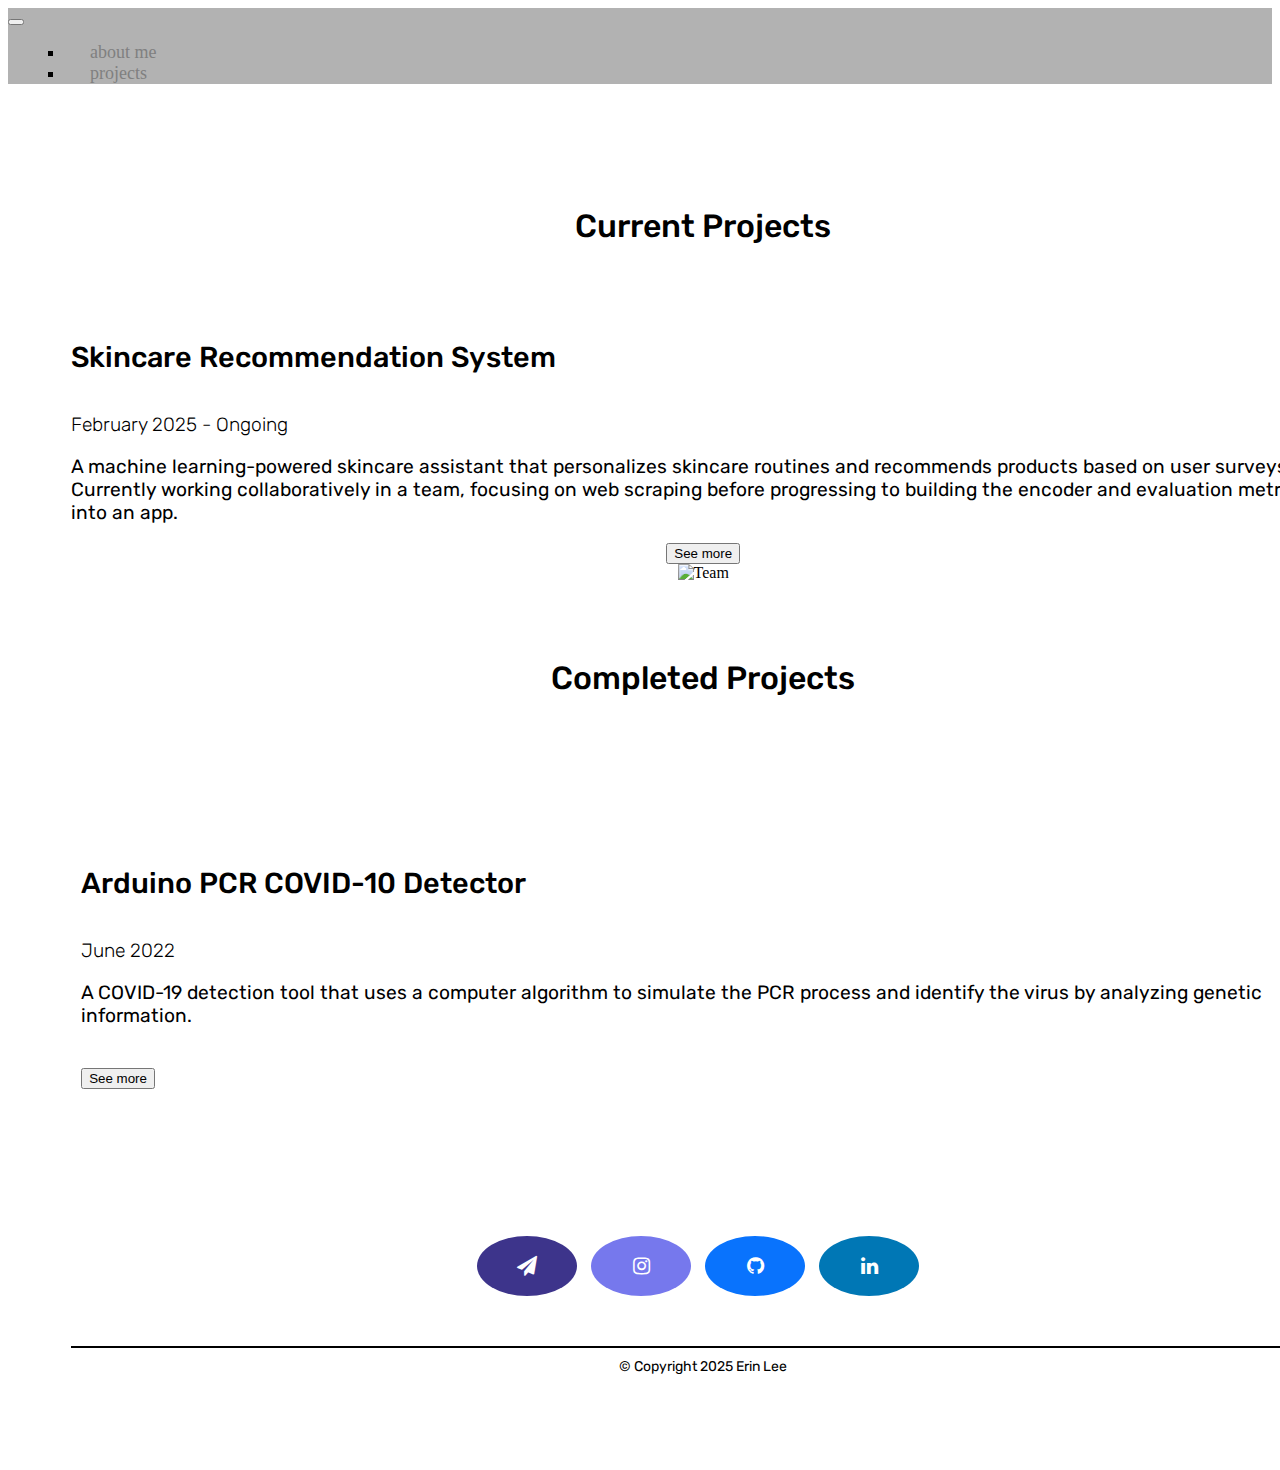
==== projects.html @ 8066f795 "Add files via upload" ====
<!DOCTYPE html>
<html lang="en" dir="ltr">
<head>
  <meta charset="utf-8">
  <meta name="viewport" content="width=device-width, initial-scale=1, shrink-to-fit=no">
  <title>Erin Lee's Personal Website</title>
  <link rel="preconnect" href="https://fonts.gstatic.com">
  <link href="https://fonts.googleapis.com/css2?family=Rubik:wght@300;400;500;600;700&display=swap" rel="stylesheet">
  <script src="granim.min.js"></script>
  <link href="https://cdn.jsdelivr.net/npm/bootstrap@5.1.3/dist/css/bootstrap.min.css" rel="stylesheet" integrity="sha384-1BmE4kWBq78iYhFldvKuhfTAU6auU8tT94WrHftjDbrCEXSU1oBoqyl2QvZ6jIW3" crossorigin="anonymous">
  <link rel="stylesheet" href="https://cdnjs.cloudflare.com/ajax/libs/font-awesome/4.7.0/css/font-awesome.min.css">
  <script src="https://unpkg.com/typewriter-effect@latest/dist/core.js"></script>
  <link rel="stylesheet" href="styles.css">
  <style>
    /* Navigation Bar Styles */
    .navbar {
      background: rgba(0, 0, 0, 0.3);
      z-index: 10;
    }

    .navbar a {
      color: grey;
      font-size: 18px;
      padding: 14px 20px;
      text-decoration: none;
    }

    .navbar a:hover {
      background-color: rgba(255, 255, 255, 0.2);
    }

    .main-content {
      text-align: center;
      width: 100%;
      padding-top: 80px;
    }

    .project-container {
      padding-bottom: 50px;
      padding-top: 40px;
    }

    .project-image {
      height: 100%;
      object-fit: contain;
      width: 100%;
    }

    .modal-content img {
      height: 400px;
      object-fit: contain;
      width: 100%;
    }

    .modal-content ul {
    text-align: left;
    padding-left: 20px; /* Optional: Add padding to indent the list items */
  }

    .footer {
      text-align: center;
      width: 100%;
      border-top: 2px solid black;
      padding: 10px 0;
      font-size: 14px;
    }

    p {
  text-align: left;
}
h3 {
  text-align: left;
}
  </style>
</head>
<body>

  <!-- Navigation Bar -->
  <nav class="navbar navbar-expand-lg navbar-dark">
    <div class="container-fluid">
      <button class="navbar-toggler" type="button" data-bs-toggle="collapse" data-bs-target="#navbarNav" aria-controls="navbarNav" aria-expanded="false" aria-label="Toggle navigation">
        <span class="navbar-toggler-icon"></span>
      </button>
      <div class="collapse navbar-collapse" id="navbarNav">
        <ul class="navbar-nav ms-auto">
          <li class="nav-item">
            <a class="nav-link active" href="index.html">about me</a>
          </li>
          <li class="nav-item">
            <a class="nav-link" href="projects.html">projects</a>
          </li>
        </ul>
      </div>
    </div>
  </nav>


  <div class="container main-content">
    <h2>Current Projects</h2>

    <!-- Skincare Recommendation System -->
    <div class="row project-container">
      <div class="col-lg-8">
        <h3>Skincare Recommendation System</h3>
        <p class="time-text">February 2025 - Ongoing</p>
        <p>A machine learning-powered skincare assistant that personalizes skincare routines and recommends products based on user surveys. Currently working collaboratively in a team, focusing on web scraping before progressing to building the encoder and evaluation metrics into an app.</p>
        <button class="btn btn-outline-success" id="btn1">See more</button>
      </div>
      <div class="col-lg-4">
        <img src="assets/team.jpg" alt="Team" class="project-image">
      </div>
    </div>

<!-- Modal for Button #1 -->
<div id="modal1" class="modal">
  <div class="modal-content">
    <span class="closeModal1">&times;</span>
    <h2>Skincare Recommendation System</h2>
    <br>
    <div id="carouselIndicators1" class="carousel slide" data-bs-ride="carousel">
      <div class="carousel-indicators">
        <button type="button" data-bs-target="#carouselIndicators1" data-bs-slide-to="0" class="active" aria-current="true" aria-label="Slide 1"></button>
        <button type="button" data-bs-target="#carouselIndicators1" data-bs-slide-to="1" aria-label="Slide 2"></button>
        <button type="button" data-bs-target="#carouselIndicators1" data-bs-slide-to="2" aria-label="Slide 3"></button>
      </div>
      <div class="carousel-inner">
        <div class="carousel-item active">
          <img src="assets/app.jpg" style="height: 400px; object-fit: contain; width: 100%;" class="d-block w-100" alt="...">
        </div>
        <div class="carousel-item">
          <img src="assets/desksetup3.jpeg" style="height: 400px; object-fit: contain; width: 100%;" class="d-block w-100" alt="...">
        </div>
        <div class="carousel-item">
          <img src="assets/desksetup4.webp" style="height: 400px; object-fit: contain; width: 100%;" class="d-block w-100" alt="...">
        </div>
      </div>
      <br>
      <button class="carousel-control-prev" type="button" data-bs-target="#carouselIndicators1" data-bs-slide="prev">
        <span class="carousel-control-prev-icon" aria-hidden="true"></span>
        <span class="visually-hidden">Previous</span>
      </button>
      <button class="carousel-control-next" type="button" data-bs-target="#carouselIndicators1" data-bs-slide="next">
        <span class="carousel-control-next-icon" aria-hidden="true"></span>
        <span class="visually-hidden">Next</span>
      </button>
  </div>
    <p>My team, which is focused on machine learning, is currently web scraping skincare websites to gather data on factors
       like skin type, price, allergens, and more. We're in the process of selecting the most effective encoder, with a 
       preference for Bidirectional Encoder Representations from Transformers (BERT). This will allow us to transform the 
       scraped data into vectors, enabling us to accurately match users with the best skincare products based on similarity.
    </p>
    <p>Skills used:</p>
    <ul>
      <li>Web scraping (BeautifulSoup4, Selenium)</li>
      <li>Currently underway...</li>
    </ul>
    <p>Skills learned:</p>
    <ul style="text-align: left;">
      <li>TBD</li>
    </ul>
    <p>Progress: 50% complete.</p>
  </div>
</div>


    <h2>Completed Projects</h2>

<!-- Completed Project #1 -->
<div class="flex-container" style="padding-bottom: 100px; padding-top: 50px;">
  <div class="small-container-left" style="">
    <img src="assets/covid1.jpg" alt="" class="title-image">
  </div>
  <div class="big-container-right" style="">
    <h3>Arduino PCR COVID-10 Detector</h3>
    <p class="time-text">June 2022</p>
    <p style="padding-bottom: 10px;">A COVID-19 detection tool that uses a computer algorithm to simulate
       the PCR process and identify the virus by analyzing genetic information. </p>
    <button type="button" class="btn btn-outline-success" id="btn2">See more</button>
  </div>
</div>

<!-- Modal for Button #2 - change inside information such as images and text to make it your own-->
<div id="modal2" class="modal">
  <div class="modal-content">
    <span class="closeModal2">&times;</span>
    <h2>Arduino PCR COVID-19 Detector</h2>
    <br>
    <div id="carouselIndicators2" class="carousel slide" data-bs-ride="carousel">
      <div class="carousel-indicators">
        <button type="button" data-bs-target="#carouselIndicators2" data-bs-slide-to="0" class="active" aria-current="true" aria-label="Slide 1"></button>
        <button type="button" data-bs-target="#carouselIndicators2" data-bs-slide-to="1" aria-label="Slide 2"></button>
        <button type="button" data-bs-target="#carouselIndicators2" data-bs-slide-to="2" aria-label="Slide 3"></button>
      </div>
      <div class="carousel-inner">
        <div class="carousel-item active">
          <img src="assets/covid2.jpg" style="height: 400px; object-fit: contain; width: 100%;" class="d-block w-100" alt="...">
        </div>
        <div class="carousel-item">
          <img src="assets/app2.webp" style="height: 400px; object-fit: contain; width: 100%;" class="d-block w-100" alt="...">
        </div>
        <div class="carousel-item">
          <img src="assets/app3.webp" style="height: 400px; object-fit: contain; width: 100%;" class="d-block w-100" alt="...">
        </div>
      </div>
      <br>
      <button class="carousel-control-prev" type="button" data-bs-target="#carouselIndicators2" data-bs-slide="prev">
        <span class="carousel-control-prev-icon" aria-hidden="true"></span>
        <span class="visually-hidden">Previous</span>
      </button>
      <button class="carousel-control-next" type="button" data-bs-target="#carouselIndicators2" data-bs-slide="next">
        <span class="carousel-control-next-icon" aria-hidden="true"></span>
        <span class="visually-hidden">Next</span>
      </button>
  </div>
  <p>I designed and implemented an algorithm that computationally simulates 
  the Polymerase Chain Reaction (PCR) process, a key technique used in molecular biology to amplify target 
  DNA sequences. My model mimics the thermal cycling stages of PCR, including denaturation, annealing, and 
  extension, to replicate how DNA strands are duplicated. Once multiplied, the algorithm uses sequence alignment 
  techniques to compare the resulting DNA segments against a database of known viral genomes, enabling the 
  identification of specific viral strains based on their genetic markers. </p>    
  
  <p>Skills used:</p>
    <ul>
      <li>C</li>
      <li>Arduino</li>
    </ul>
    <p>Skills learned:</p>
    <ul>
      <li>Arduino</li>
    </ul>
  </div>
</div>

    <!-- Contact Section -->
    <section id="contact">
      <br><br>
      <a href="mailto:erinflee@berkeley.com" class="fa fa-paper-plane" style="margin-right: 10px"></a>
      <a href="https://www.instagram.com/3rinlee/" target="_blank" rel="noopener noreferrer" class="fa fa-instagram" style="margin-right: 10px"></a>
      <a href="https://github.com/erinlee316" target="_blank" rel="noopener noreferrer" class="fa fa-github" style="margin-right: 10px"></a>
      <a href="https://www.linkedin.com/in/erinflee/" target="_blank" rel="noopener noreferrer" class="fa fa-linkedin" style="color: white; background-color: #0077B5; margin-right: 10px"></a>
      <br><br><br>
    </section>
    
            <p style="
              text-align: center; /* Centers the text */
              width: 100%; /* Ensures the text spans the full width */
              border-top: 2px solid black; /* Black border on top */
              padding: 10px 0; /* Adds space around the text */
              font-size: 14px; /* Optional: Adjust font size */">
             © Copyright 2025 Erin Lee</p>

  <script>
    // Get modal elements
    const modal1 = document.getElementById("modal1");
    const modal2 = document.getElementById("modal2");

    // Get open buttons
    const btn1 = document.getElementById("btn1");
    const btn2 = document.getElementById("btn2");

    // Get close elements
    const close1 = document.querySelector(".closeModal1");
    const close2 = document.querySelector(".closeModal2");

    // Show modals on button click
    btn1.onclick = () => modal1.style.display = "block";
    btn2.onclick = () => modal2.style.display = "block";

    // Hide modals on 'x' click
    close1.onclick = () => modal1.style.display = "none";
    close2.onclick = () => modal2.style.display = "none";

    // Hide modals if user clicks outside of modal content
    window.onclick = (event) => {
      if (event.target === modal1) modal1.style.display = "none";
      if (event.target === modal2) modal2.style.display = "none";
    };
  </script>
</body>
</html>
---- styles.css ----
#canvas-image-blending {
  position: absolute;
  width: 100%;
  height: 750px;
  top: 0;
  right: 0;
  bottom: 0;
  left: 0;
}

.main-content {
  padding: 5% 5%;
}

.header {
  display: flex;
}

.work-header {
  display: flex;
}

h1 {
  font-family: 'Rubik', sans-serif;
  font-size: 3.0rem;
  font-weight: 700;
  color: black;
}

h2 {
  font-family: 'Rubik', sans-serif;
  font-size: 2.0rem;
  font-weight: 500;
  color: black;
}

h3 {
  font-family: 'Rubik', sans-serif;
  font-size: 1.8rem;
  font-weight: 500;
  color: black;
  padding-bottom: 10px;
}

p {
  font-family: 'Rubik', sans-serif;
  font-size: 1.2rem;
  font-weight: 400;
  color: black;
}

.time-text {
  font-family: 'Rubik', sans-serif;
  font-size: 1.2rem;
  font-weight: 200;
  color: black;
}

.header-text {
  width: 80%
}

.header-image {
  width: 65%;
  height: 65%;
}

.col {
  padding-bottom: 30px;
}

.rounded-corners {
  border-radius: 20px;
  height: 300px;
}

.title-image {
  border-radius: 20px;
  width: 80%;
}

.modal {
  display: none; /* Hidden by default */
  position: fixed; /* Stay in place */
  z-index: 1; /* Sit on top */
  left: 0;
  top: 0;
  width: 100%; /* Full width */
  height: 100%; /* Full height */
  overflow: auto; /* Enable scroll if needed */
  background-color: rgb(0,0,0); /* Fallback color */
  background-color: rgba(0,0,0,0.4); /* Black w/ opacity */
}

.modal-content {
  background-color: #fefefe;
  margin: 15% auto; /* 15% from the top and centered */
  padding: 20px;
  border: 1px solid #888;
  width: 80%; /* Could be more or less, depending on screen size */
  border-radius: 3%;
}

.close {
  color: #aaa;
  float: right;
  font-size: 28px;
  font-weight: bold;
}

.close:hover,
.close:focus {
  color: black;
  text-decoration: none;
  cursor: pointer;
}

ul {
  list-style-position: inside;
  list-style-type: square;
}

.flex-container {
  display: flex;
  flex-wrap: wrap;
  font-size: 30px;
  text-align: center;
}

.flex-container-reverse {
  display: flex;
  flex-wrap: wrap;
  font-size: 30px;
  text-align: center;
}

.big-container-left {
  flex: 70%;
  padding: 10px;
  text-align: left;
}

.small-container-right {
  flex: 30%;
  padding: 10px;
  text-align: right;
}

.big-container-right {
  flex: 70%;
  padding: 10px;
  text-align: left;
}

.small-container-left {
  flex: 30%;
  padding: 10px;
  text-align: left;
}

/* Contact me section */

.fa {
  padding: 20px;
  font-size: 20px;
  width: 60px;
  text-align: center;
  text-decoration: none;
  border-radius: 50%;
}

.fa:hover {
  opacity: 0.7;
}

.fa-paper-plane {
  background: #3D348B;
  color: white;
}

.fa-instagram {
  background: #7678ED;
  color: white;
}

.fa-github {
  background: #0973fd;
  color: white;
}

/* Styling for the progress bars */

.progressbar {
  height: 30px;
  width: 20%;
  background-color: #3D348B;
  display: flex;
  align-items: center;
  margin: 20px;
}

.inner-progressbar {
  background-color: #7678ED;
  height: 22px;
  margin-left: 4px;
  margin-right: 4px;
  padding-right: 4px;
  color: white;
  text-align: right;
  font-size: 15px;
}

.italian {
  width: 100%;
}

.english {
  width: 100%;
}

.german {
  width: 85%;
}

.mandarin {
  width: 20%
}

@media only screen and (max-width: 550px) and (min-width: 200px){
  .container-fluid {
    align-content: center;
  }

  .header {
    display: inline;
    align-items: center;
  }

  .progressbar {
    width: 60%;
  }

  .flex-container-reverse {
    flex-direction: column-reverse;
  }
  
  .big-container-left, .small-container-right {
    flex: 100%;
  }

  .small-container-right {
    text-align: center;
  }

  .big-container-right, .small-container-left {
    flex: 100%;
  }

  .small-container-left {
    text-align: center;
  }
}
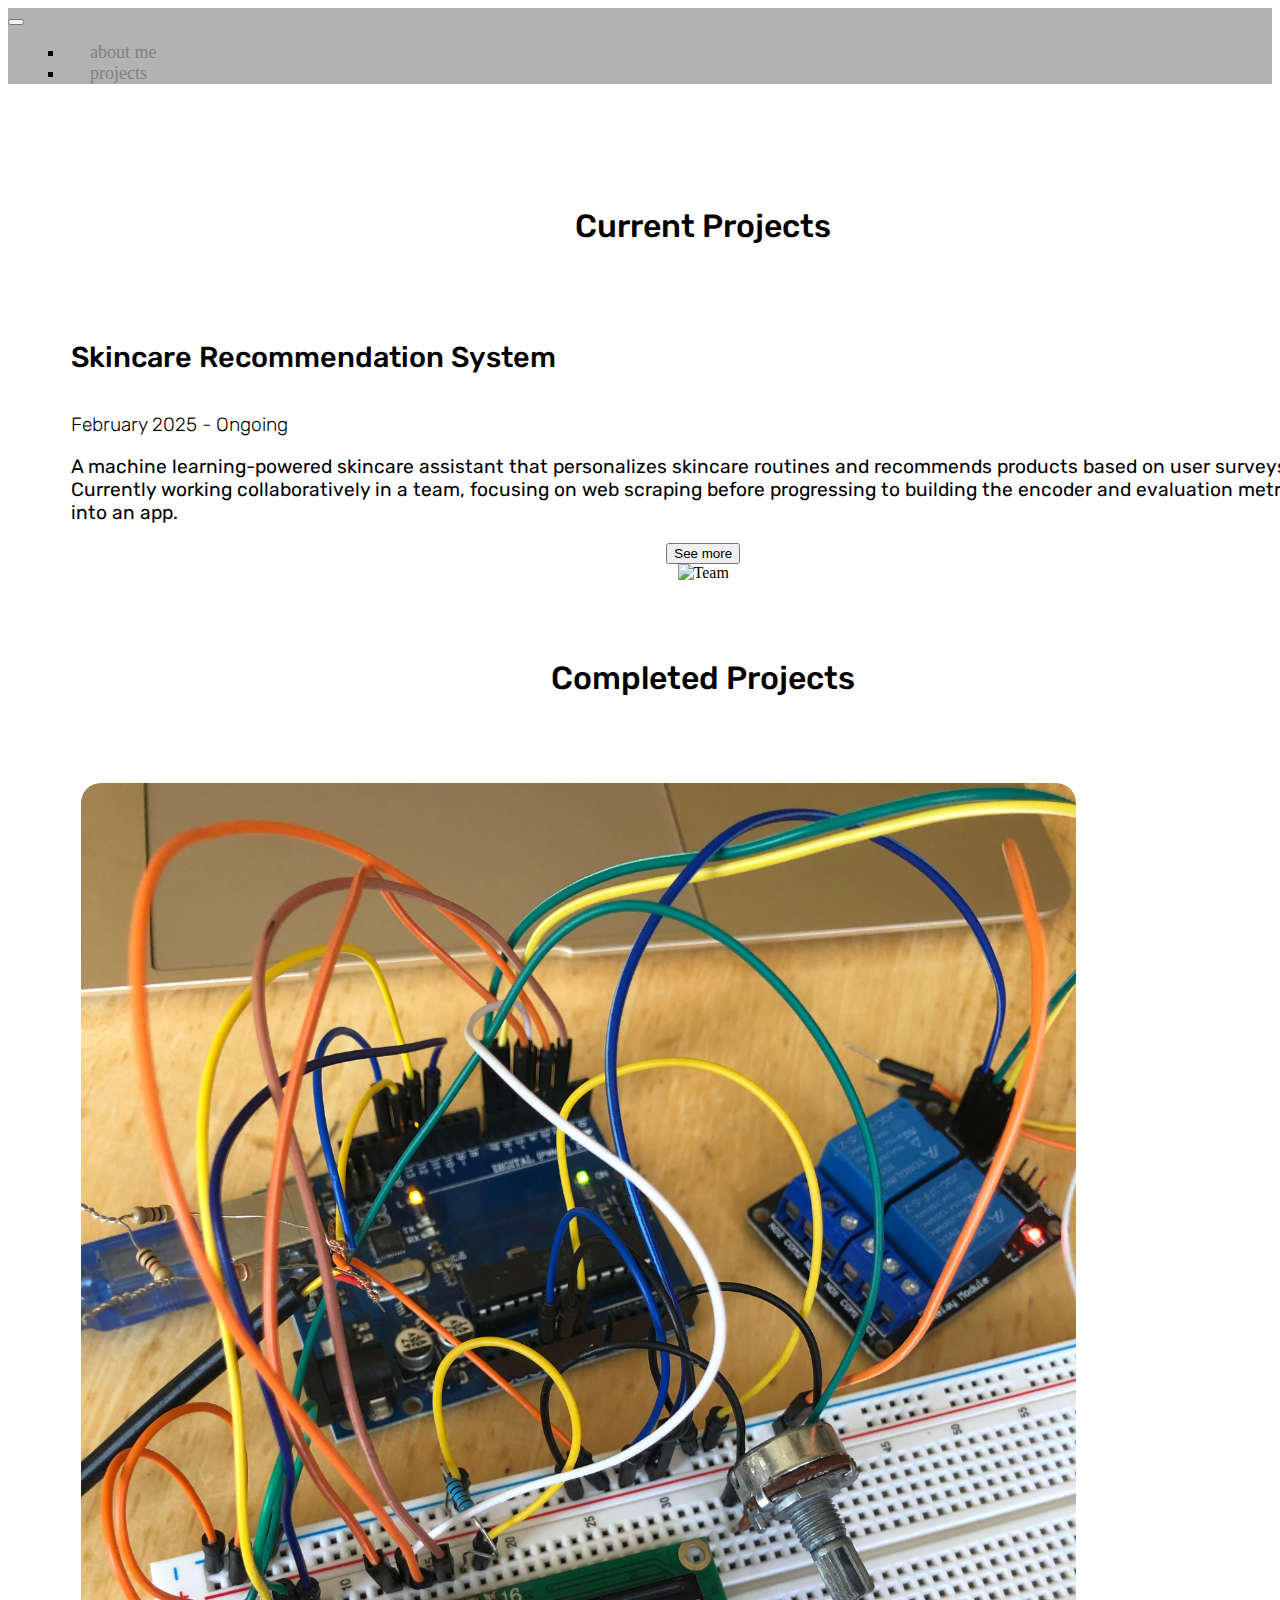
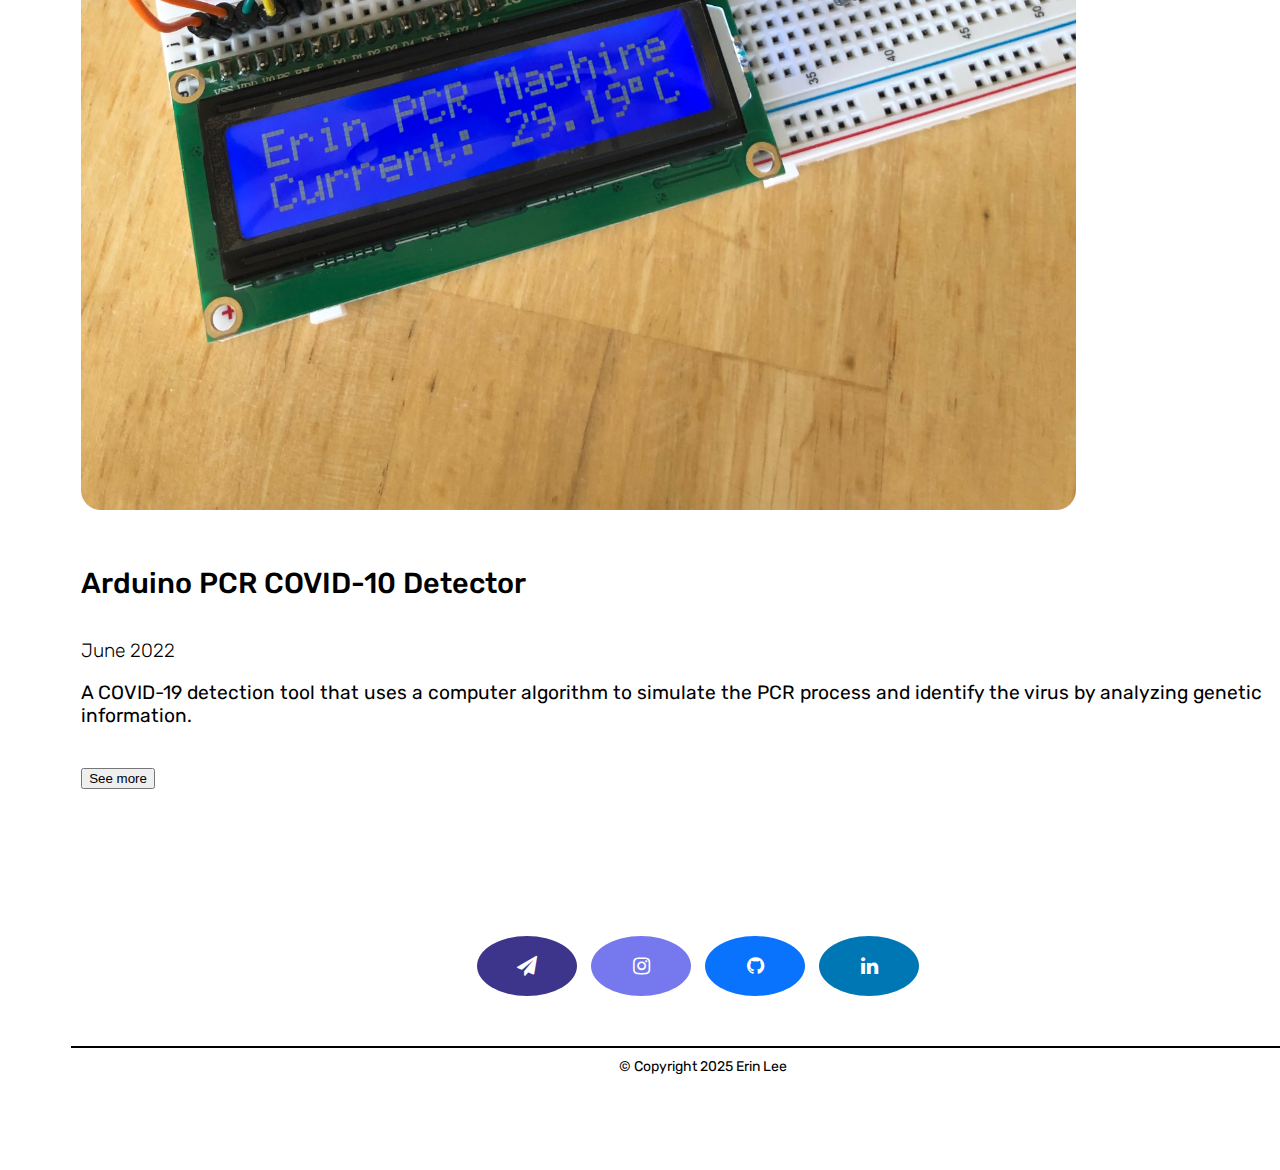
==== commit 0daec310: "Update projects.html" ====
--- a/projects.html
+++ b/projects.html
@@ -107,7 +107,7 @@
         <button class="btn btn-outline-success" id="btn1">See more</button>
       </div>
       <div class="col-lg-4">
-        <img src="assets/team.jpg" alt="Team" class="project-image">
+        <img src="team.jpg" alt="Team" class="project-image">
       </div>
     </div>
 
@@ -125,13 +125,13 @@
       </div>
       <div class="carousel-inner">
         <div class="carousel-item active">
-          <img src="assets/app.jpg" style="height: 400px; object-fit: contain; width: 100%;" class="d-block w-100" alt="...">
-        </div>
-        <div class="carousel-item">
-          <img src="assets/desksetup3.jpeg" style="height: 400px; object-fit: contain; width: 100%;" class="d-block w-100" alt="...">
-        </div>
-        <div class="carousel-item">
-          <img src="assets/desksetup4.webp" style="height: 400px; object-fit: contain; width: 100%;" class="d-block w-100" alt="...">
+          <img src="app.jpg" style="height: 400px; object-fit: contain; width: 100%;" class="d-block w-100" alt="...">
+        </div>
+        <div class="carousel-item">
+          <img src="desksetup3.jpeg" style="height: 400px; object-fit: contain; width: 100%;" class="d-block w-100" alt="...">
+        </div>
+        <div class="carousel-item">
+          <img src="desksetup4.webp" style="height: 400px; object-fit: contain; width: 100%;" class="d-block w-100" alt="...">
         </div>
       </div>
       <br>
@@ -168,7 +168,7 @@
 <!-- Completed Project #1 -->
 <div class="flex-container" style="padding-bottom: 100px; padding-top: 50px;">
   <div class="small-container-left" style="">
-    <img src="assets/covid1.jpg" alt="" class="title-image">
+    <img src="covid1.jpg" alt="" class="title-image">
   </div>
   <div class="big-container-right" style="">
     <h3>Arduino PCR COVID-10 Detector</h3>
@@ -193,13 +193,13 @@
       </div>
       <div class="carousel-inner">
         <div class="carousel-item active">
-          <img src="assets/covid2.jpg" style="height: 400px; object-fit: contain; width: 100%;" class="d-block w-100" alt="...">
-        </div>
-        <div class="carousel-item">
-          <img src="assets/app2.webp" style="height: 400px; object-fit: contain; width: 100%;" class="d-block w-100" alt="...">
-        </div>
-        <div class="carousel-item">
-          <img src="assets/app3.webp" style="height: 400px; object-fit: contain; width: 100%;" class="d-block w-100" alt="...">
+          <img src="covid2.jpg" style="height: 400px; object-fit: contain; width: 100%;" class="d-block w-100" alt="...">
+        </div>
+        <div class="carousel-item">
+          <img src="app2.webp" style="height: 400px; object-fit: contain; width: 100%;" class="d-block w-100" alt="...">
+        </div>
+        <div class="carousel-item">
+          <img src="app3.webp" style="height: 400px; object-fit: contain; width: 100%;" class="d-block w-100" alt="...">
         </div>
       </div>
       <br>
